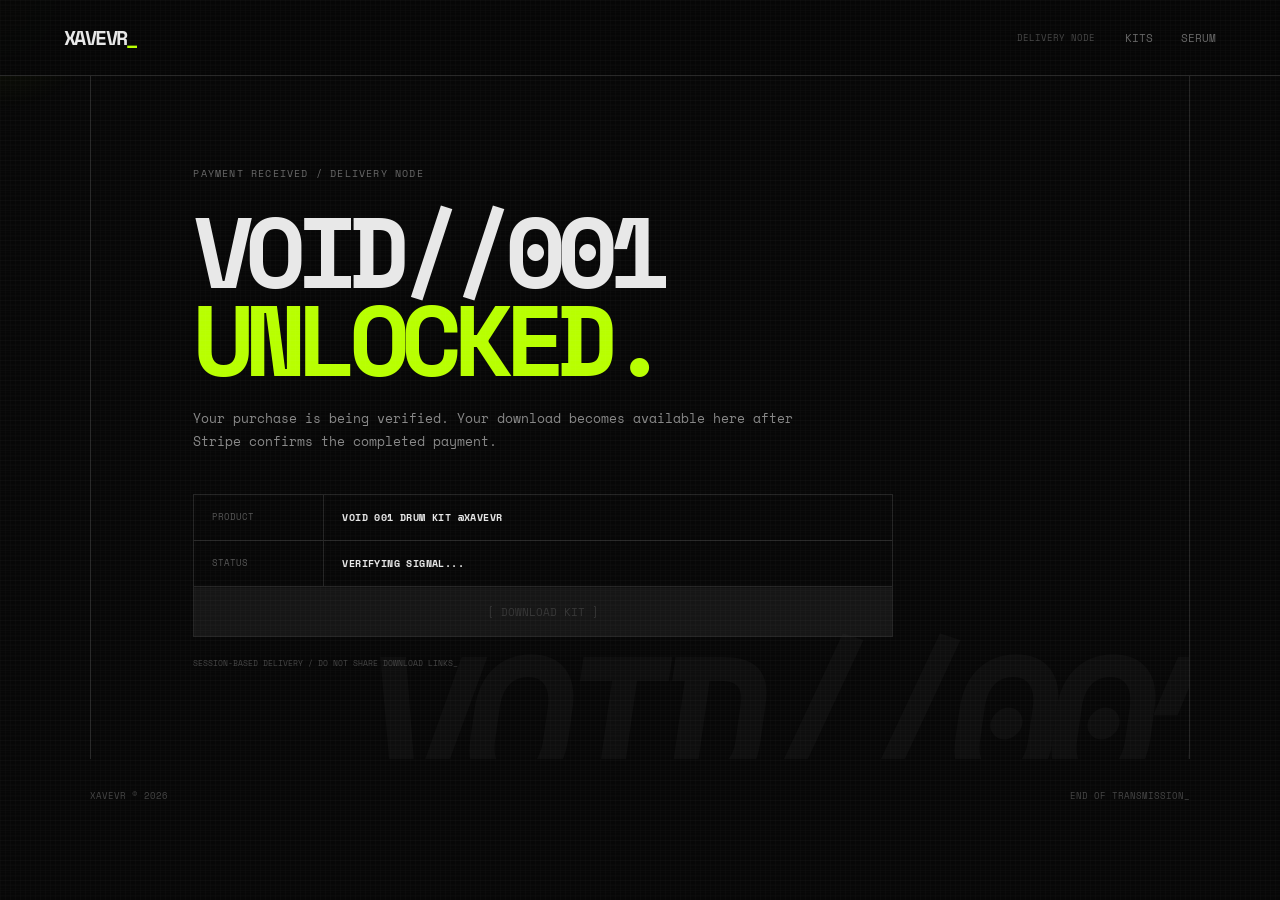
==== download/void-001.html @ 1ae13347 "Add files via upload" ====
<!doctype html>
<html lang="en">
<head>
<meta charset="utf-8"><meta name="viewport" content="width=device-width,initial-scale=1">
<title>XAVEVR — VOID//001 DELIVERY</title><link rel="preconnect" href="https://fonts.googleapis.com"><link rel="stylesheet" href="https://fonts.googleapis.com/css2?family=Space+Mono:wght@400;700&display=swap"><link rel="stylesheet" href="../style.css">
</head>
<body><div class="noise"></div><div class="scan"></div><div class="glow"></div>
<header><a class="logo" href="../">XAVEVR<span>_</span></a><div class="right"><small>DELIVERY NODE</small><nav><a href="../#kits">KITS</a><a href="../#banks">SERUM</a></nav></div></header>
<main><section class="delivery"><div class="delivery-tag">PAYMENT RECEIVED / DELIVERY NODE</div><h1>VOID//001<br><em>UNLOCKED.</em></h1><p>Your purchase is being verified. Your download becomes available here after Stripe confirms the completed payment.</p><div class="delivery-box"><span>PRODUCT</span><strong>VOID 001 DRUM KIT @XAVEVR</strong><span>STATUS</span><strong id="status">VERIFYING SIGNAL...</strong><a id="download" class="enter disabled" href="#" aria-disabled="true">[ DOWNLOAD KIT ]</a></div><small class="note">SESSION-BASED DELIVERY / DO NOT SHARE DOWNLOAD LINKS_</small></section></main>
<footer><span>XAVEVR © 2026</span><span>END OF TRANSMISSION_</span></footer>
<script src="../script.js"></script>
</body></html>
---- style.css ----
*{box-sizing:border-box} :root{--bg:#070707;--fg:#e8e8e8;--muted:#666;--line:#252525;--a:#b8ff00}html{scroll-behavior:smooth}body{margin:0;background:var(--bg);color:var(--fg);font-family:"Space Mono",monospace;overflow-x:hidden}body:before{content:"";position:fixed;inset:0;pointer-events:none;z-index:30;opacity:.035;background:linear-gradient(rgba(255,255,255,.5) 1px,transparent 1px),linear-gradient(90deg,rgba(255,255,255,.5) 1px,transparent 1px);background-size:5px 5px}.noise{position:fixed;inset:-50%;z-index:29;pointer-events:none;opacity:.04;background:radial-gradient(#fff .7px,transparent .7px);background-size:4px 4px;animation:n .12s steps(2) infinite}.scan{position:fixed;inset:0;z-index:28;pointer-events:none;background:repeating-linear-gradient(0deg,transparent 0 3px,rgba(255,255,255,.025) 4px)}.glow{position:fixed;width:240px;height:240px;border-radius:50%;pointer-events:none;z-index:2;transform:translate(-50%,-50%);background:radial-gradient(circle,rgba(184,255,0,.08),transparent 65%)}a{color:inherit;text-decoration:none}header{height:76px;border-bottom:1px solid var(--line);display:flex;align-items:center;justify-content:space-between;padding:0 5vw;position:sticky;top:0;background:rgba(7,7,7,.94);backdrop-filter:blur(10px);z-index:20}.logo{font-size:20px;font-weight:700;letter-spacing:-.08em}.logo span{color:var(--a)}.right{display:flex;gap:30px;align-items:center}.right small{font-size:9px;color:#444}nav{display:flex;gap:28px;font-size:11px;color:var(--muted)}nav a:hover{color:var(--a)}main{width:min(1100px,90vw);margin:auto}.hero{height:650px;border-left:1px solid var(--line);border-right:1px solid var(--line);padding:80px 7vw;display:flex;align-items:center;position:relative;overflow:hidden}.grid{position:absolute;inset:0;background:linear-gradient(90deg,transparent 49.9%,#151515 50%,transparent 50.1%),linear-gradient(0deg,transparent 49.9%,#151515 50%,transparent 50.1%);background-size:80px 80px;opacity:.5;animation:g 18s linear infinite}.hero:after{content:"X";position:absolute;right:3vw;bottom:-100px;font-size:430px;font-weight:bold;color:#0d0d0d;z-index:0;animation:f 7s infinite}.heroText{position:relative;z-index:1}.status{font-size:10px;color:var(--muted);letter-spacing:.12em}.status i{display:inline-block;width:7px;height:7px;background:var(--a);margin-right:8px;box-shadow:0 0 14px var(--a);animation:b 1.4s steps(2) infinite}h1{font-size:clamp(52px,10vw,112px);line-height:.88;letter-spacing:-.09em;margin:30px 0}h1 em{font-style:normal;color:var(--a)}.heroText>p{max-width:600px;color:#999;font-size:13px}.enter{display:inline-block;margin-top:25px;border-bottom:1px solid var(--a);font-size:11px;padding-bottom:4px}.hero pre{position:absolute;right:7%;top:20%;z-index:1;color:#292929;font:9px/2 "Space Mono"}.archive,.about{border:1px solid var(--line);border-top:0}.head{display:flex;justify-content:space-between;padding:15px 20px;border-bottom:1px solid var(--line);color:var(--muted);font-size:10px}.products{display:grid;grid-template-columns:repeat(2,1fr)}.product{display:grid;grid-template-columns:150px 1fr;min-height:360px;border-right:1px solid var(--line);border-bottom:1px solid var(--line)}.product:nth-child(even){border-right:0}.art{display:flex;align-items:center;justify-content:center;border-right:1px solid var(--line);background:repeating-linear-gradient(45deg,#0d0d0d 0 10px,#111 10px 20px);font-size:24px;line-height:1;color:#444;text-align:center}.art.serum{background:radial-gradient(#222 1px,transparent 1px);background-size:9px 9px;color:var(--a)}.product:hover .art{color:var(--a);text-shadow:0 0 20px rgba(184,255,0,.2)}.info{padding:25px;display:flex;flex-direction:column}.info>small{font-size:9px;color:var(--muted)}h2{margin:10px 0 0;font-size:24px;letter-spacing:-.08em}.info>p{color:#777;font-size:11px}.preview{border:1px solid var(--line);padding:10px;margin-top:8px}.preview label{display:flex;justify-content:space-between;color:#555;font-size:8px;margin-bottom:6px}audio{width:100%;height:28px;filter:invert(1) grayscale(1);opacity:.75}.buy{display:flex;justify-content:space-between;align-items:center;margin-top:auto;gap:10px}.buy strong{font-size:16px}.buy a{background:var(--a);color:#050505;padding:11px 13px;font-size:9px;font-weight:bold}.buy a:hover{background:#fff}.about{padding-bottom:45px}.about p{max-width:700px;padding:35px 30px 0;color:#888;font-size:13px}.about>small{display:block;padding:15px 30px 0;color:var(--muted);font-size:9px}footer{width:min(1100px,90vw);margin:auto;min-height:100px;padding:30px 0;display:flex;justify-content:space-between;color:#444;font-size:9px}@keyframes n{to{transform:translate(2%,-1%)}}@keyframes g{to{transform:translateY(80px)}}@keyframes b{50%{opacity:.2}}@keyframes f{97%{opacity:.2}98%{opacity:.8}}@media(max-width:720px){.right small{display:none}nav{gap:12px}.hero{height:570px;padding:60px 6vw}.hero pre{display:none}.products{grid-template-columns:1fr}.product,.product:nth-child(even){border-right:0}.art{min-height:210px}footer{flex-direction:column;gap:10px}}.delivery{min-height:650px;border-left:1px solid var(--line);border-right:1px solid var(--line);padding:90px 8vw;position:relative;overflow:hidden}.delivery:before{content:"VOID//001";position:absolute;right:-4vw;bottom:-100px;font-size:190px;font-weight:700;color:#0e0e0e;letter-spacing:-.1em;transform:skewX(-8deg)}.delivery-tag{font-size:10px;color:var(--muted);letter-spacing:.12em}.delivery h1{position:relative;font-size:clamp(48px,9vw,100px);margin:25px 0}.delivery p{position:relative;max-width:620px;color:#888;font-size:13px;line-height:1.8}.delivery-box{position:relative;display:grid;grid-template-columns:130px 1fr;gap:0;border:1px solid var(--line);max-width:700px;margin-top:40px}.delivery-box span,.delivery-box strong{padding:15px 18px;border-bottom:1px solid var(--line);font-size:9px}.delivery-box span{color:#555;border-right:1px solid var(--line)}.delivery-box strong{font-size:10px;letter-spacing:.04em}.delivery-box .enter{grid-column:1/-1;margin:0;padding:16px 18px;border:0;border-top:1px solid var(--line);text-align:center;background:var(--a);color:#050505}.delivery-box .enter.disabled{opacity:.35;pointer-events:none;background:#333;color:#888}.delivery .note{display:block;position:relative;margin-top:20px;color:#444;font-size:8px}@media(max-width:720px){.delivery{padding:70px 6vw}.delivery-box{grid-template-columns:1fr}.delivery-box span{border-right:0}.delivery:before{font-size:100px}}
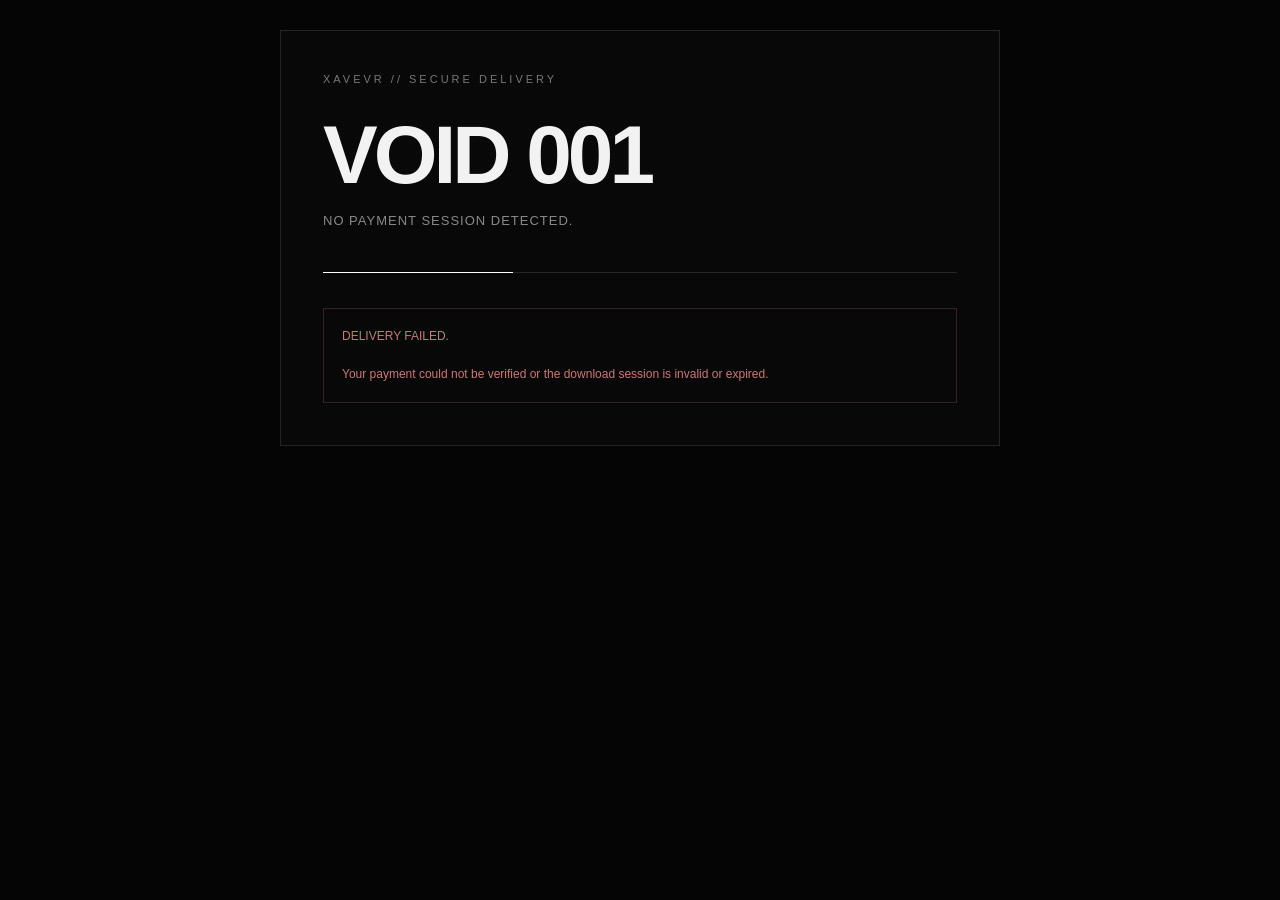
==== commit 3d2478eb: "Update void-001.html" ====
--- a/download/void-001.html
+++ b/download/void-001.html
@@ -1,12 +1,241 @@
-<!doctype html>
+<!DOCTYPE html>
 <html lang="en">
 <head>
-<meta charset="utf-8"><meta name="viewport" content="width=device-width,initial-scale=1">
-<title>XAVEVR — VOID//001 DELIVERY</title><link rel="preconnect" href="https://fonts.googleapis.com"><link rel="stylesheet" href="https://fonts.googleapis.com/css2?family=Space+Mono:wght@400;700&display=swap"><link rel="stylesheet" href="../style.css">
+  <meta charset="UTF-8">
+  <meta name="viewport" content="width=device-width, initial-scale=1.0">
+
+  <title>VOID 001 // XAVEVR DELIVERY</title>
+
+  <style>
+    * {
+      box-sizing: border-box;
+    }
+
+    html,
+    body {
+      margin: 0;
+      min-height: 100%;
+      background: #050505;
+      color: #f2f2f2;
+      font-family: Arial, Helvetica, sans-serif;
+    }
+
+    body {
+      display: flex;
+      align-items: center;
+      justify-content: center;
+      padding: 30px;
+      overflow-x: hidden;
+    }
+
+    .page {
+      width: 100%;
+      max-width: 720px;
+      border: 1px solid #242424;
+      background: #080808;
+      padding: 42px;
+      position: relative;
+      overflow: hidden;
+    }
+
+    .page::before {
+      content: "";
+      position: absolute;
+      inset: 0;
+      pointer-events: none;
+      background:
+        repeating-linear-gradient(
+          0deg,
+          transparent 0px,
+          transparent 3px,
+          rgba(255,255,255,0.018) 4px
+        );
+    }
+
+    .status {
+      font-size: 11px;
+      letter-spacing: 3px;
+      color: #777;
+      margin-bottom: 35px;
+      text-transform: uppercase;
+    }
+
+    h1 {
+      font-size: clamp(42px, 9vw, 82px);
+      line-height: .85;
+      letter-spacing: -4px;
+      margin: 0 0 20px;
+      font-weight: 900;
+    }
+
+    .sub {
+      color: #888;
+      font-size: 13px;
+      letter-spacing: 1px;
+      line-height: 1.7;
+      max-width: 500px;
+    }
+
+    .signal {
+      margin-top: 40px;
+      height: 1px;
+      width: 100%;
+      background: #242424;
+      position: relative;
+      overflow: hidden;
+    }
+
+    .signal::after {
+      content: "";
+      position: absolute;
+      width: 30%;
+      height: 100%;
+      background: #fff;
+      animation: scan 2s linear infinite;
+    }
+
+    .download {
+      display: none;
+      margin-top: 40px;
+    }
+
+    .download a {
+      display: inline-block;
+      padding: 16px 24px;
+      border: 1px solid #444;
+      color: #fff;
+      text-decoration: none;
+      font-size: 12px;
+      font-weight: bold;
+      letter-spacing: 2px;
+      text-transform: uppercase;
+      transition: .2s;
+    }
+
+    .download a:hover {
+      background: #fff;
+      color: #000;
+    }
+
+    .error {
+      display: none;
+      margin-top: 35px;
+      border: 1px solid #3a2020;
+      padding: 18px;
+      color: #c77;
+      font-size: 12px;
+      line-height: 1.6;
+    }
+
+    .success {
+      display: none;
+      margin-top: 35px;
+      color: #aaa;
+      font-size: 12px;
+      letter-spacing: 1px;
+    }
+
+    @keyframes scan {
+      from {
+        transform: translateX(-120%);
+      }
+
+      to {
+        transform: translateX(400%);
+      }
+    }
+  </style>
 </head>
-<body><div class="noise"></div><div class="scan"></div><div class="glow"></div>
-<header><a class="logo" href="../">XAVEVR<span>_</span></a><div class="right"><small>DELIVERY NODE</small><nav><a href="../#kits">KITS</a><a href="../#banks">SERUM</a></nav></div></header>
-<main><section class="delivery"><div class="delivery-tag">PAYMENT RECEIVED / DELIVERY NODE</div><h1>VOID//001<br><em>UNLOCKED.</em></h1><p>Your purchase is being verified. Your download becomes available here after Stripe confirms the completed payment.</p><div class="delivery-box"><span>PRODUCT</span><strong>VOID 001 DRUM KIT @XAVEVR</strong><span>STATUS</span><strong id="status">VERIFYING SIGNAL...</strong><a id="download" class="enter disabled" href="#" aria-disabled="true">[ DOWNLOAD KIT ]</a></div><small class="note">SESSION-BASED DELIVERY / DO NOT SHARE DOWNLOAD LINKS_</small></section></main>
-<footer><span>XAVEVR © 2026</span><span>END OF TRANSMISSION_</span></footer>
-<script src="../script.js"></script>
-</body></html>
+
+<body>
+
+  <main class="page">
+
+    <div class="status">
+      XAVEVR // SECURE DELIVERY
+    </div>
+
+    <h1>VOID 001</h1>
+
+    <div class="sub" id="message">
+      VERIFYING PAYMENT SIGNAL...
+    </div>
+
+    <div class="signal"></div>
+
+    <div class="success" id="success">
+      PAYMENT VERIFIED // ACCESS GRANTED
+    </div>
+
+    <div class="download" id="download">
+      <a id="downloadLink" href="#">
+        DOWNLOAD VOID 001
+      </a>
+    </div>
+
+    <div class="error" id="error">
+      DELIVERY FAILED.<br><br>
+      Your payment could not be verified or the download session
+      is invalid or expired.
+    </div>
+
+  </main>
+
+  <script>
+    const WORKER_URL =
+      "https://xavevr-delivery.xavevr0.workers.dev";
+
+    const params = new URLSearchParams(window.location.search);
+    const sessionId = params.get("session_id");
+
+    const message = document.getElementById("message");
+    const success = document.getElementById("success");
+    const download = document.getElementById("download");
+    const downloadLink = document.getElementById("downloadLink");
+    const error = document.getElementById("error");
+
+    async function verifyPayment() {
+
+      if (!sessionId) {
+        message.textContent = "NO PAYMENT SESSION DETECTED.";
+        error.style.display = "block";
+        return;
+      }
+
+      try {
+
+        const downloadUrl =
+          WORKER_URL +
+          "/download?session_id=" +
+          encodeURIComponent(sessionId);
+
+        const response = await fetch(downloadUrl);
+
+        if (!response.ok) {
+          throw new Error("Payment verification failed.");
+        }
+
+        message.textContent =
+          "PAYMENT VERIFIED. YOUR PRODUCT IS READY.";
+
+        success.style.display = "block";
+        download.style.display = "block";
+
+        downloadLink.href = downloadUrl;
+
+      } catch (err) {
+
+        console.error(err);
+
+        message.textContent =
+          "UNABLE TO VERIFY PAYMENT.";
+
+        error.style.display = "block";
+      }
+    }
+
+    verifyPayment();
+  </script>
+
+</body>
+</html>
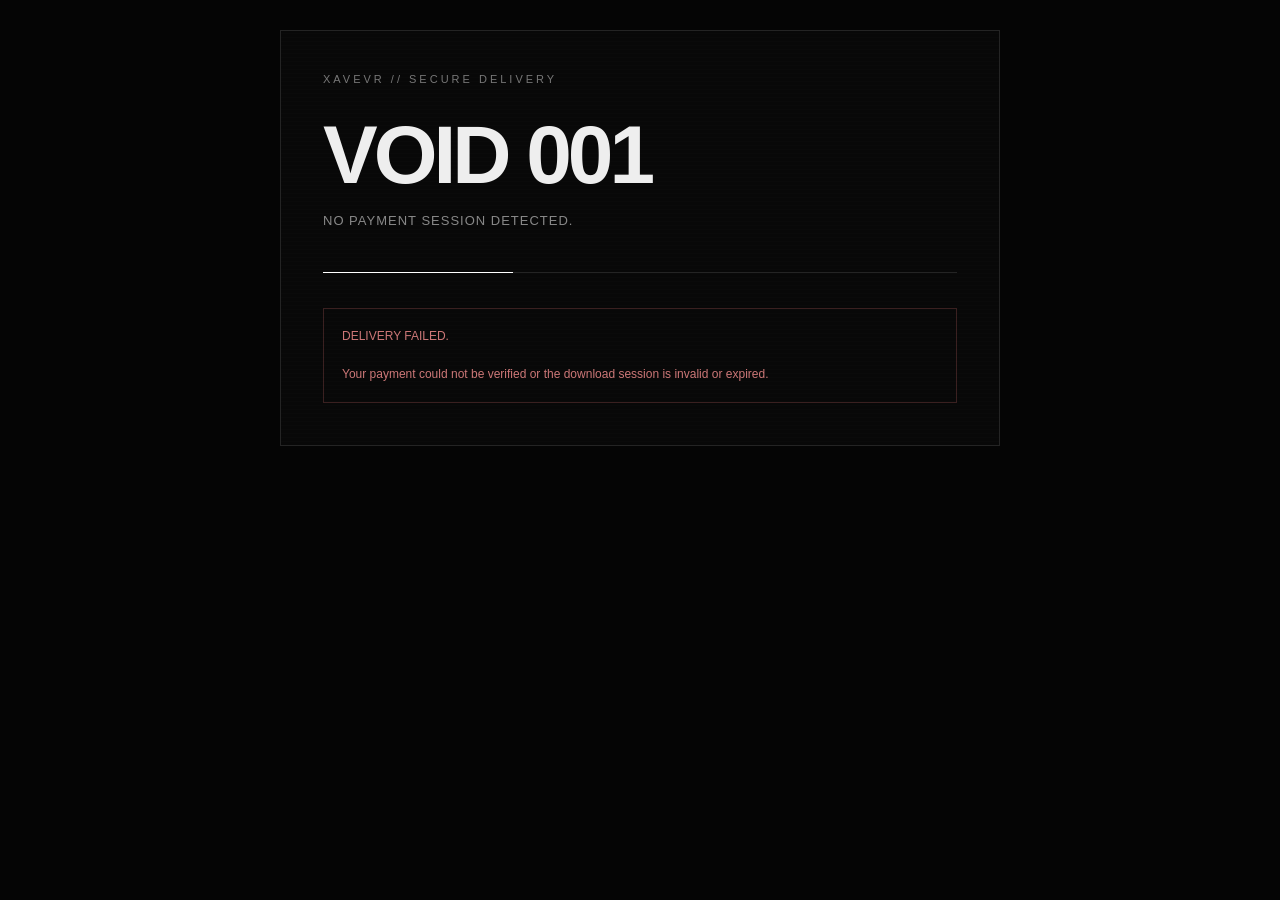
==== commit 3f1573ff: "Add files via upload" ====
--- a/download/void-001.html
+++ b/download/void-001.html
@@ -1,241 +1,7 @@
-<!DOCTYPE html>
-<html lang="en">
-<head>
-  <meta charset="UTF-8">
-  <meta name="viewport" content="width=device-width, initial-scale=1.0">
-
-  <title>VOID 001 // XAVEVR DELIVERY</title>
-
-  <style>
-    * {
-      box-sizing: border-box;
-    }
-
-    html,
-    body {
-      margin: 0;
-      min-height: 100%;
-      background: #050505;
-      color: #f2f2f2;
-      font-family: Arial, Helvetica, sans-serif;
-    }
-
-    body {
-      display: flex;
-      align-items: center;
-      justify-content: center;
-      padding: 30px;
-      overflow-x: hidden;
-    }
-
-    .page {
-      width: 100%;
-      max-width: 720px;
-      border: 1px solid #242424;
-      background: #080808;
-      padding: 42px;
-      position: relative;
-      overflow: hidden;
-    }
-
-    .page::before {
-      content: "";
-      position: absolute;
-      inset: 0;
-      pointer-events: none;
-      background:
-        repeating-linear-gradient(
-          0deg,
-          transparent 0px,
-          transparent 3px,
-          rgba(255,255,255,0.018) 4px
-        );
-    }
-
-    .status {
-      font-size: 11px;
-      letter-spacing: 3px;
-      color: #777;
-      margin-bottom: 35px;
-      text-transform: uppercase;
-    }
-
-    h1 {
-      font-size: clamp(42px, 9vw, 82px);
-      line-height: .85;
-      letter-spacing: -4px;
-      margin: 0 0 20px;
-      font-weight: 900;
-    }
-
-    .sub {
-      color: #888;
-      font-size: 13px;
-      letter-spacing: 1px;
-      line-height: 1.7;
-      max-width: 500px;
-    }
-
-    .signal {
-      margin-top: 40px;
-      height: 1px;
-      width: 100%;
-      background: #242424;
-      position: relative;
-      overflow: hidden;
-    }
-
-    .signal::after {
-      content: "";
-      position: absolute;
-      width: 30%;
-      height: 100%;
-      background: #fff;
-      animation: scan 2s linear infinite;
-    }
-
-    .download {
-      display: none;
-      margin-top: 40px;
-    }
-
-    .download a {
-      display: inline-block;
-      padding: 16px 24px;
-      border: 1px solid #444;
-      color: #fff;
-      text-decoration: none;
-      font-size: 12px;
-      font-weight: bold;
-      letter-spacing: 2px;
-      text-transform: uppercase;
-      transition: .2s;
-    }
-
-    .download a:hover {
-      background: #fff;
-      color: #000;
-    }
-
-    .error {
-      display: none;
-      margin-top: 35px;
-      border: 1px solid #3a2020;
-      padding: 18px;
-      color: #c77;
-      font-size: 12px;
-      line-height: 1.6;
-    }
-
-    .success {
-      display: none;
-      margin-top: 35px;
-      color: #aaa;
-      font-size: 12px;
-      letter-spacing: 1px;
-    }
-
-    @keyframes scan {
-      from {
-        transform: translateX(-120%);
-      }
-
-      to {
-        transform: translateX(400%);
-      }
-    }
-  </style>
-</head>
-
-<body>
-
-  <main class="page">
-
-    <div class="status">
-      XAVEVR // SECURE DELIVERY
-    </div>
-
-    <h1>VOID 001</h1>
-
-    <div class="sub" id="message">
-      VERIFYING PAYMENT SIGNAL...
-    </div>
-
-    <div class="signal"></div>
-
-    <div class="success" id="success">
-      PAYMENT VERIFIED // ACCESS GRANTED
-    </div>
-
-    <div class="download" id="download">
-      <a id="downloadLink" href="#">
-        DOWNLOAD VOID 001
-      </a>
-    </div>
-
-    <div class="error" id="error">
-      DELIVERY FAILED.<br><br>
-      Your payment could not be verified or the download session
-      is invalid or expired.
-    </div>
-
-  </main>
-
-  <script>
-    const WORKER_URL =
-      "https://xavevr-delivery.xavevr0.workers.dev";
-
-    const params = new URLSearchParams(window.location.search);
-    const sessionId = params.get("session_id");
-
-    const message = document.getElementById("message");
-    const success = document.getElementById("success");
-    const download = document.getElementById("download");
-    const downloadLink = document.getElementById("downloadLink");
-    const error = document.getElementById("error");
-
-    async function verifyPayment() {
-
-      if (!sessionId) {
-        message.textContent = "NO PAYMENT SESSION DETECTED.";
-        error.style.display = "block";
-        return;
-      }
-
-      try {
-
-        const downloadUrl =
-          WORKER_URL +
-          "/download?session_id=" +
-          encodeURIComponent(sessionId);
-
-        const response = await fetch(downloadUrl);
-
-        if (!response.ok) {
-          throw new Error("Payment verification failed.");
-        }
-
-        message.textContent =
-          "PAYMENT VERIFIED. YOUR PRODUCT IS READY.";
-
-        success.style.display = "block";
-        download.style.display = "block";
-
-        downloadLink.href = downloadUrl;
-
-      } catch (err) {
-
-        console.error(err);
-
-        message.textContent =
-          "UNABLE TO VERIFY PAYMENT.";
-
-        error.style.display = "block";
-      }
-    }
-
-    verifyPayment();
-  </script>
-
-</body>
-</html>
+<!DOCTYPE html><html lang="en"><head><meta charset="UTF-8"><meta name="viewport" content="width=device-width, initial-scale=1.0"><title>VOID 001 // XAVEVR DELIVERY</title>
+<style>*{box-sizing:border-box}html,body{margin:0;min-height:100%;background:#050505;color:#eee;font-family:Arial,Helvetica,sans-serif}body{display:flex;align-items:center;justify-content:center;padding:30px}.page{width:100%;max-width:720px;border:1px solid #242424;background:#080808;padding:42px;position:relative;overflow:hidden}.page:before{content:"";position:absolute;inset:0;pointer-events:none;background:repeating-linear-gradient(0deg,transparent 0,transparent 3px,rgba(255,255,255,.018) 4px)}.status{font-size:11px;letter-spacing:3px;color:#777;margin-bottom:35px;text-transform:uppercase}h1{font-size:clamp(42px,9vw,82px);line-height:.85;letter-spacing:-4px;margin:0 0 20px;font-weight:900}.sub{color:#888;font-size:13px;letter-spacing:1px;line-height:1.7;max-width:500px}.signal{margin-top:40px;height:1px;width:100%;background:#242424;position:relative;overflow:hidden}.signal:after{content:"";position:absolute;width:30%;height:100%;background:#fff;animation:scan 2s linear infinite}.download{margin-top:40px}.download a{display:inline-block;padding:16px 24px;border:1px solid #444;color:#fff;text-decoration:none;font-size:12px;font-weight:bold;letter-spacing:2px;text-transform:uppercase;transition:.2s}.download a:hover{background:#fff;color:#000}.error{display:none;margin-top:35px;border:1px solid #3a2020;padding:18px;color:#c77;font-size:12px;line-height:1.6}@keyframes scan{from{transform:translateX(-120%)}to{transform:translateX(400%)}}</style></head>
+<body><main class="page"><div class="status">XAVEVR // SECURE DELIVERY</div><h1>VOID 001</h1><div class="sub" id="message">VERIFYING PAYMENT SIGNAL...</div><div class="signal"></div><div class="download" id="download" style="display:none"><a id="downloadLink" href="#">DOWNLOAD VOID 001</a></div><div class="error" id="error">DELIVERY FAILED.<br><br>Your payment could not be verified or the download session is invalid or expired.</div></main>
+<script>
+const WORKER_URL="https://xavevr-delivery.xavevr0.workers.dev",params=new URLSearchParams(location.search),sessionId=params.get("session_id"),message=document.getElementById("message"),download=document.getElementById("download"),link=document.getElementById("downloadLink"),error=document.getElementById("error");
+if(!sessionId){message.textContent="NO PAYMENT SESSION DETECTED.";error.style.display="block"}else{message.textContent="PAYMENT VERIFIED // DOWNLOAD READY";link.href=WORKER_URL+"/download?session_id="+encodeURIComponent(sessionId);download.style.display="block"}
+</script></body></html>
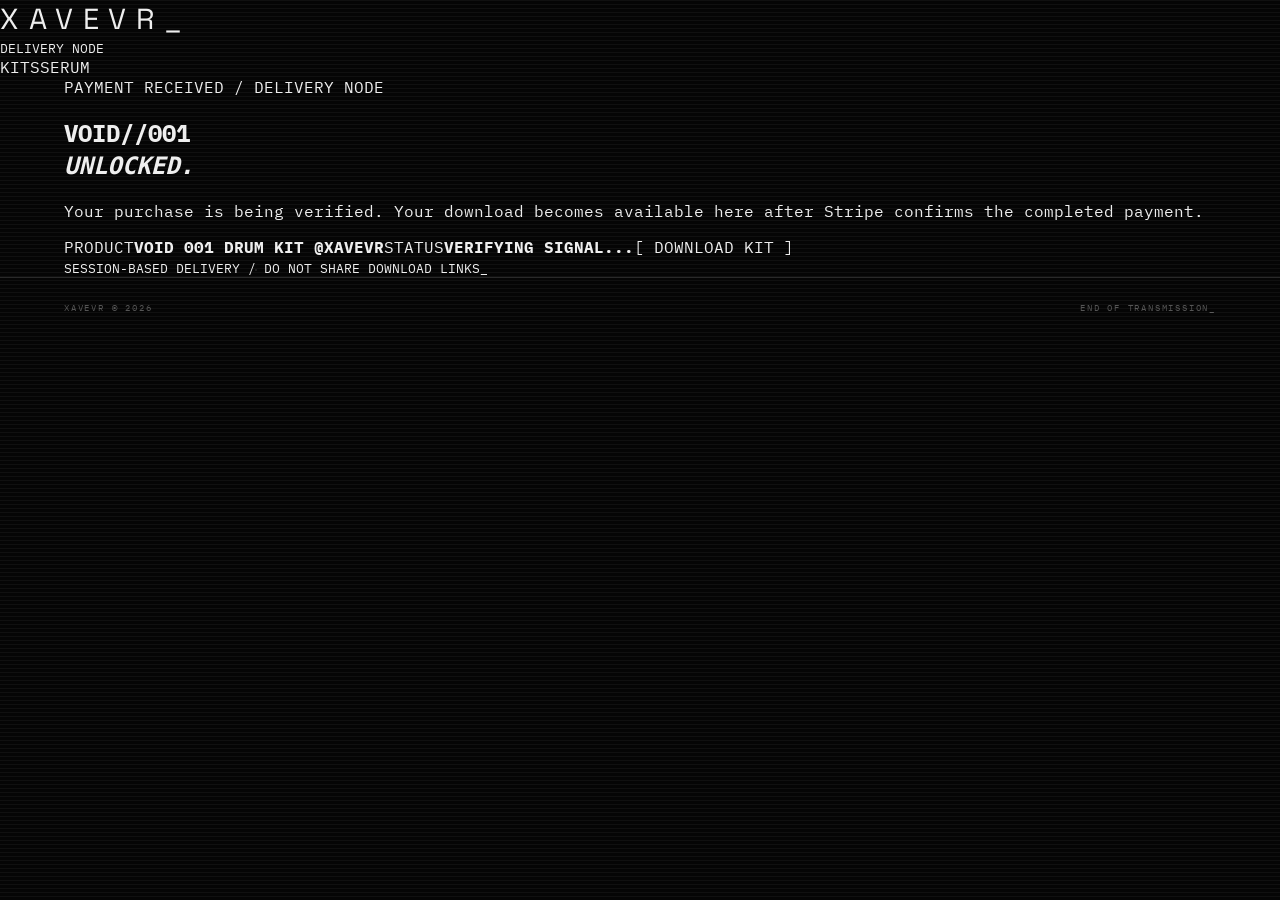
==== commit d4b8f256: "Add files via upload" ====
--- a/download/void-001.html
+++ b/download/void-001.html
@@ -1,7 +1,12 @@
-<!DOCTYPE html><html lang="en"><head><meta charset="UTF-8"><meta name="viewport" content="width=device-width, initial-scale=1.0"><title>VOID 001 // XAVEVR DELIVERY</title>
-<style>*{box-sizing:border-box}html,body{margin:0;min-height:100%;background:#050505;color:#eee;font-family:Arial,Helvetica,sans-serif}body{display:flex;align-items:center;justify-content:center;padding:30px}.page{width:100%;max-width:720px;border:1px solid #242424;background:#080808;padding:42px;position:relative;overflow:hidden}.page:before{content:"";position:absolute;inset:0;pointer-events:none;background:repeating-linear-gradient(0deg,transparent 0,transparent 3px,rgba(255,255,255,.018) 4px)}.status{font-size:11px;letter-spacing:3px;color:#777;margin-bottom:35px;text-transform:uppercase}h1{font-size:clamp(42px,9vw,82px);line-height:.85;letter-spacing:-4px;margin:0 0 20px;font-weight:900}.sub{color:#888;font-size:13px;letter-spacing:1px;line-height:1.7;max-width:500px}.signal{margin-top:40px;height:1px;width:100%;background:#242424;position:relative;overflow:hidden}.signal:after{content:"";position:absolute;width:30%;height:100%;background:#fff;animation:scan 2s linear infinite}.download{margin-top:40px}.download a{display:inline-block;padding:16px 24px;border:1px solid #444;color:#fff;text-decoration:none;font-size:12px;font-weight:bold;letter-spacing:2px;text-transform:uppercase;transition:.2s}.download a:hover{background:#fff;color:#000}.error{display:none;margin-top:35px;border:1px solid #3a2020;padding:18px;color:#c77;font-size:12px;line-height:1.6}@keyframes scan{from{transform:translateX(-120%)}to{transform:translateX(400%)}}</style></head>
-<body><main class="page"><div class="status">XAVEVR // SECURE DELIVERY</div><h1>VOID 001</h1><div class="sub" id="message">VERIFYING PAYMENT SIGNAL...</div><div class="signal"></div><div class="download" id="download" style="display:none"><a id="downloadLink" href="#">DOWNLOAD VOID 001</a></div><div class="error" id="error">DELIVERY FAILED.<br><br>Your payment could not be verified or the download session is invalid or expired.</div></main>
-<script>
-const WORKER_URL="https://xavevr-delivery.xavevr0.workers.dev",params=new URLSearchParams(location.search),sessionId=params.get("session_id"),message=document.getElementById("message"),download=document.getElementById("download"),link=document.getElementById("downloadLink"),error=document.getElementById("error");
-if(!sessionId){message.textContent="NO PAYMENT SESSION DETECTED.";error.style.display="block"}else{message.textContent="PAYMENT VERIFIED // DOWNLOAD READY";link.href=WORKER_URL+"/download?session_id="+encodeURIComponent(sessionId);download.style.display="block"}
-</script></body></html>+<!doctype html>
+<html lang="en">
+<head>
+<meta charset="utf-8"><meta name="viewport" content="width=device-width,initial-scale=1">
+<title>XAVEVR — VOID//001 DELIVERY</title><link rel="preconnect" href="https://fonts.googleapis.com"><link rel="stylesheet" href="https://fonts.googleapis.com/css2?family=Space+Mono:wght@400;700&display=swap"><link rel="stylesheet" href="../style.css">
+</head>
+<body><div class="noise"></div><div class="scan"></div><div class="glow"></div>
+<header><a class="logo" href="../">XAVEVR<span>_</span></a><div class="right"><small>DELIVERY NODE</small><nav><a href="../#kits">KITS</a><a href="../#banks">SERUM</a></nav></div></header>
+<main><section class="delivery"><div class="delivery-tag">PAYMENT RECEIVED / DELIVERY NODE</div><h1>VOID//001<br><em>UNLOCKED.</em></h1><p>Your purchase is being verified. Your download becomes available here after Stripe confirms the completed payment.</p><div class="delivery-box"><span>PRODUCT</span><strong>VOID 001 DRUM KIT @XAVEVR</strong><span>STATUS</span><strong id="status">VERIFYING SIGNAL...</strong><a id="download" class="enter disabled" href="#" aria-disabled="true">[ DOWNLOAD KIT ]</a></div><small class="note">SESSION-BASED DELIVERY / DO NOT SHARE DOWNLOAD LINKS_</small></section></main>
+<footer><span>XAVEVR © 2026</span><span>END OF TRANSMISSION_</span></footer>
+<script src="../script.js"></script>
+</body></html>
--- a/style.css
+++ b/style.css
@@ -0,0 +1,9 @@
+@import url('https://fonts.googleapis.com/css2?family=IBM+Plex+Mono:wght@400;500;600&family=Space+Grotesk:wght@400;500;600;700&display=swap');
+*{box-sizing:border-box}html{scroll-behavior:smooth}body{margin:0;background:#050505;color:#eee;font-family:"IBM Plex Mono",monospace;overflow-x:hidden}a{color:inherit;text-decoration:none}
+body:before{content:"";position:fixed;inset:0;pointer-events:none;z-index:30;opacity:.09;background:repeating-linear-gradient(0deg,transparent 0 3px,#fff 4px),radial-gradient(circle at 20% 30%,#fff 0 1px,transparent 1px);mix-blend-mode:screen}.grain{position:fixed;inset:0;pointer-events:none;z-index:31;opacity:.08;background-image:url("data:image/svg+xml,%3Csvg xmlns='http://www.w3.org/2000/svg' width='180' height='180'%3E%3Cfilter id='n'%3E%3CfeTurbulence baseFrequency='.8' numOctaves='4' stitchTiles='stitch' type='fractalNoise'/%3E%3C/filter%3E%3Crect width='100%25' height='100%25' filter='url(%23n)'/%3E%3C/svg%3E")}
+.site-header{height:74px;border-bottom:1px solid #282828;display:grid;grid-template-columns:1fr auto 1fr;align-items:center;padding:0 5%;background:#050505;position:sticky;top:0;z-index:20}.logo{font-family:"Space Grotesk",sans-serif;font-size:29px;letter-spacing:.34em}.site-header nav{display:flex;gap:38px}.site-header nav a,.icons{font-size:12px;letter-spacing:.27em}.icons{justify-self:end;display:flex;align-items:center;gap:17px}.cart{font-size:25px}.divider{height:23px;width:1px;background:#555}.dash{font-size:22px}
+main{width:calc(100% - 10%);max-width:1378px;margin:auto}.hero{display:grid;grid-template-columns:1fr 1.15fr;gap:34px;min-height:420px;border-bottom:1px solid #555;padding:0 0 28px}.hero-copy{padding:76px 8px 0}.hero-copy>p{font-size:15px;line-height:1.8;letter-spacing:.07em;margin:0;color:#e2e2e2}.hero-sub{margin-top:31px;font-size:11px;letter-spacing:.27em;color:#aaa}.hero-sub span{font-size:19px;margin-right:15px;color:#eee}.hero-art{position:relative;min-height:350px;overflow:hidden;background:linear-gradient(90deg,#080808,#222 50%,#090909)}.hero-art:before{content:"";position:absolute;inset:0;background:repeating-linear-gradient(90deg,transparent 0 37px,rgba(255,255,255,.04) 38px,transparent 39px),repeating-linear-gradient(0deg,transparent 0 18px,rgba(255,255,255,.025) 19px)}.moon{position:absolute;width:300px;height:300px;border-radius:50%;right:18%;top:-22px;background:radial-gradient(circle at 36% 32%,#444,#171717 42%,#050505 72%);box-shadow:0 0 50px #000}.city{position:absolute;left:0;right:0;bottom:0;height:52%;background:linear-gradient(180deg,transparent,#090909 17%),linear-gradient(90deg,transparent 5%,#262626 6% 9%,transparent 10% 17%,#333 18% 22%,transparent 23% 31%,#1e1e1e 32% 37%,transparent 38% 48%,#383838 49% 54%,transparent 55% 62%,#222 63% 69%,transparent 70% 78%,#333 79% 83%,transparent 84%);filter:contrast(1.5)}.city:after{content:"";position:absolute;inset:0;background:repeating-linear-gradient(90deg,transparent 0 52px,rgba(255,255,255,.08) 53px 55px,transparent 56px)}.hero-vertical{position:absolute;right:20px;top:83px;color:#aaa;font-size:9px;line-height:2.05;letter-spacing:.25em}.hero-vertical div{width:25px;height:1px;background:#aaa;margin-top:9px}
+.catalog{padding-top:28px}.section-title{display:flex;align-items:center;gap:17px;font-size:17px;letter-spacing:.3em;margin-bottom:17px}.section-title span{width:22px;height:1px;background:#aaa}.grid{display:grid;grid-template-columns:repeat(4,1fr);gap:20px}.card{border:1px solid #454545;padding:15px;background:#080808;position:relative}.art{aspect-ratio:1/1;position:relative;overflow:hidden;border:1px solid #222;background:#111}.art:before{content:"";position:absolute;inset:0;background:repeating-linear-gradient(0deg,transparent 0 8px,rgba(255,255,255,.04) 9px),repeating-linear-gradient(90deg,transparent 0 23px,rgba(255,255,255,.025) 24px)}.void-art{background:radial-gradient(circle at 54% 30%,#6a6a6a 0,#292929 12%,transparent 31%),linear-gradient(135deg,#080808 15%,#363636 16% 19%,#111 20% 49%,#2d2d2d 50% 53%,#070707 54%)}.void-art:after{content:"";position:absolute;inset:0;background:linear-gradient(90deg,transparent 10%,rgba(255,255,255,.13) 11% 12%,transparent 13% 28%,rgba(255,255,255,.08) 29% 31%,transparent 32%);opacity:.7}.static-art{background:linear-gradient(90deg,#090909,#393939 48%,#101010);filter:contrast(1.2)}.null-art{background:linear-gradient(135deg,#090909 20%,#444 21% 25%,#111 26% 56%,#333 57% 60%,#080808 61%)}.after-art{background:radial-gradient(circle at 60% 30%,#555,transparent 22%),linear-gradient(145deg,#111,#444 47%,#090909 48%)}.art-label{position:absolute;left:0;right:0;top:45%;text-align:center;z-index:2;font-family:"Space Grotesk",sans-serif;font-size:23px;letter-spacing:.24em}.art-type{position:absolute;top:58%;left:0;right:0;text-align:center;z-index:2;font-size:8px;letter-spacing:.35em;color:#aaa}.mark{position:absolute;bottom:13px;left:0;right:0;text-align:center;z-index:2;font-size:8px;letter-spacing:.42em;color:#999}
+.void-overlay{position:absolute;z-index:5;left:18px;right:18px;top:26%;padding:16px;background:rgba(4,4,4,.9);border:1px solid #444;opacity:0;transform:translateY(12px);transition:.25s}.void-card:hover .void-overlay{opacity:1;transform:none}.void-overlay p{font-size:12px;line-height:1.65;margin:0 0 13px;color:#eee}.player{display:grid;grid-template-columns:25px 67px 1fr 22px;align-items:center;gap:8px;font-size:8px}.play,.volume{background:none;border:0;color:#fff;cursor:pointer;padding:0}.play{font-size:15px}.volume{font-size:14px}#seek{width:100%;accent-color:#ddd}.card-info{padding:16px 0 13px}.card-info h3{margin:0;font-size:16px;font-weight:500;letter-spacing:.2em}.card-info span{display:block;color:#aaa;font-size:9px;letter-spacing:.27em;margin-top:7px}.buy,.coming-btn{min-height:50px;border:1px solid #777;display:grid;align-items:center;text-align:center;letter-spacing:.18em;font-size:11px}.buy{grid-template-columns:1fr 1px 1fr}.buy span,.buy b{padding:0 15px;font-weight:400}.buy i{height:23px;background:#777}.buy:hover{background:#eee;color:#000}.buy:hover i{background:#000}.coming{opacity:.58}.coming:hover{opacity:.78}.coming-btn{color:#aaa}.bank-label{position:absolute;left:20px;top:25px;font-size:17px;letter-spacing:.24em}.bank .art-type{top:52px;left:20px;text-align:left}.dystopia{background:linear-gradient(140deg,#222,#070707 55%,#383838)}.fracture{background:linear-gradient(50deg,#090909 34%,#555 35% 39%,#111 40% 65%,#444 66%,#080808)}.oblivion{background:radial-gradient(circle at 30% 65%,#444,transparent 20%),linear-gradient(110deg,#080808,#292929,#070707)}.signal{background:repeating-linear-gradient(90deg,#090909 0 14px,#2a2a2a 15px 17px,#080808 18px 31px)}
+.about,.contact{margin-top:65px;padding-bottom:45px;border-bottom:1px solid #292929}.about p{max-width:760px;color:#888;line-height:1.9;font-size:12px}.contact{border-bottom:0}.contact p{font-size:10px;letter-spacing:.2em;color:#666}.contact a{font-size:12px;letter-spacing:.18em;border-bottom:1px solid #555;padding-bottom:5px}footer{border-top:1px solid #292929;padding:24px 5%;display:flex;justify-content:space-between;color:#555;font-size:9px;letter-spacing:.2em}
+@media(max-width:950px){.site-header{grid-template-columns:1fr auto}.site-header nav{display:none}.hero{grid-template-columns:1fr}.hero-art{min-height:300px}.grid{grid-template-columns:repeat(2,1fr)}}@media(max-width:560px){main{width:calc(100% - 28px)}.site-header{padding:0 14px}.logo{font-size:22px}.hero-copy{padding-top:45px}.hero-copy>p{font-size:13px}.hero-art{min-height:245px}.moon{width:200px;height:200px}.grid{grid-template-columns:1fr}.card{padding:11px}footer{padding:22px 14px;flex-direction:column;gap:12px}}
